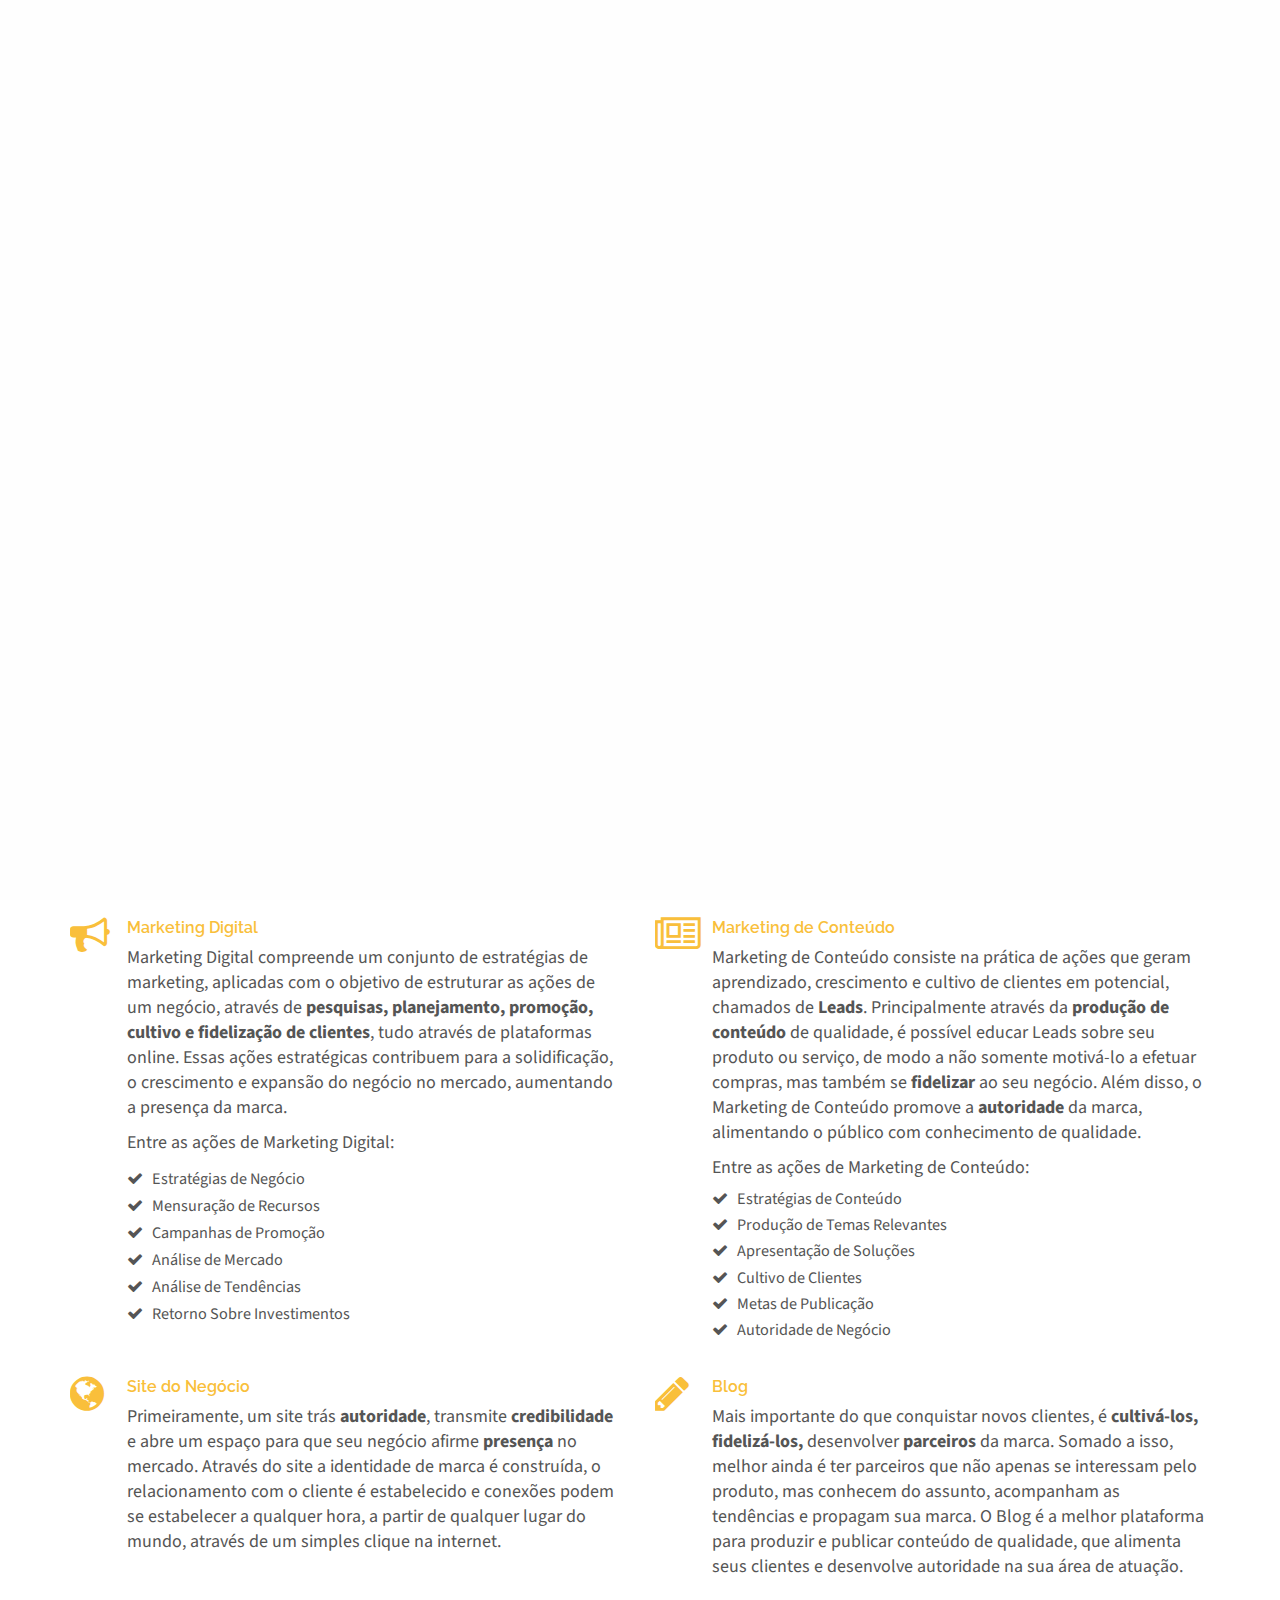
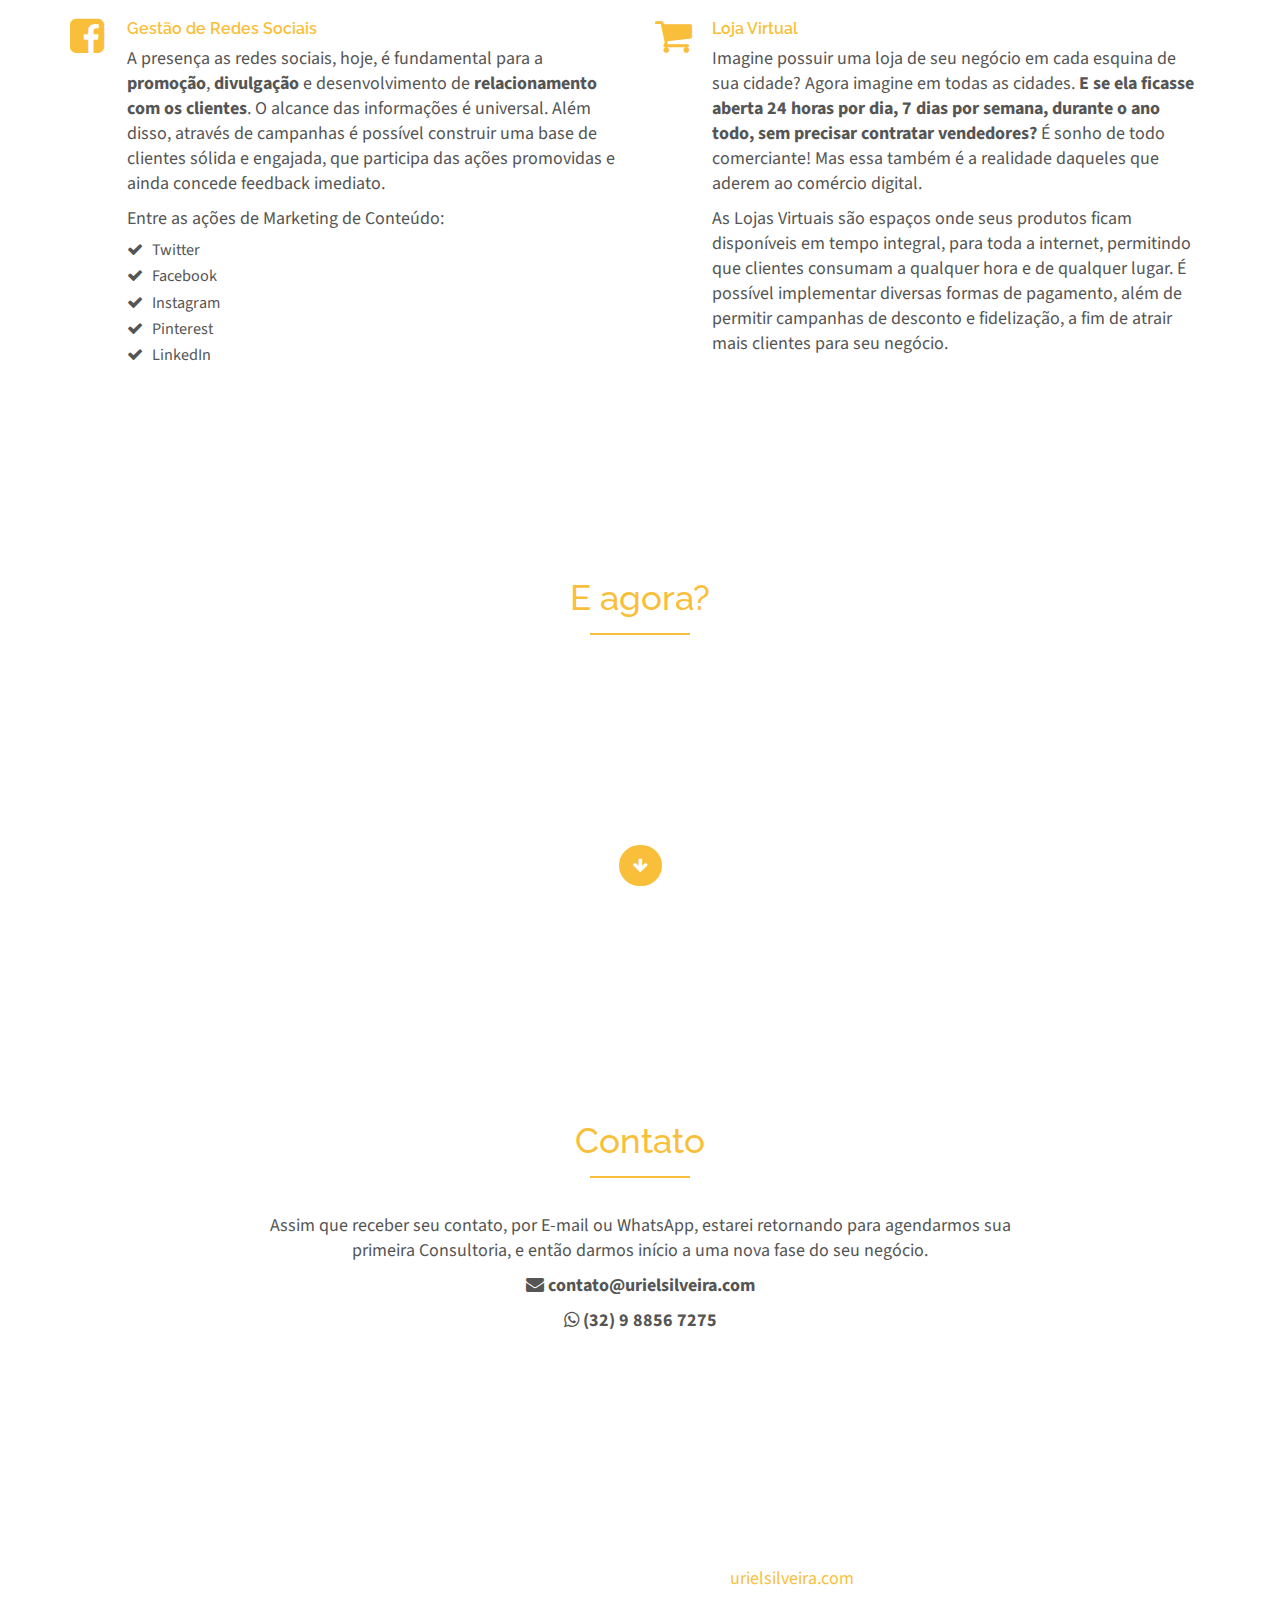
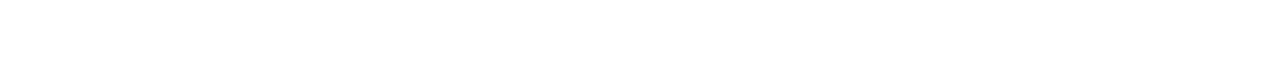
==== servicos.html @ 95b2afa6 "[html, css, img] Atualiza cores dos planos, imagens, icones, textos de todas as sessoes, cria pagina" ====
<!doctype html>
<html lang="pt-BR">

<head>
    <meta charset="UTF-8">
    <meta name="description" content="Consultoria Web - Uriel Silveira">
    <meta name="keywords" content="Consultoria, Web Desgin, Identidade Digital, One Page, Bootstrap, Website, Business, Resume, Portfolio, Template">
    <meta name="viewport" content="width=device-width, initial-scale=1, maximum-scale=1">

    <!-- ===== Site Title===== -->
    <title>Uriel Silveira - Consultoria de Marketing - Serviços</title>

    <!-- ===== Google Fonts ===== -->

    <link rel="stylesheet" href="http://fonts.googleapis.com/css?family=Source+Sans+Pro:400,700,400italic|Raleway:500,600,700">

    <!-- ===== Favicon Icon ===== -->
    <link rel="icon" href="images/favicon.ico">

    <!-- ===== Bootstrap ===== -->
    <link rel="stylesheet" href="css/bootstrap.min.css">

    <!-- ===== Font Icons ===== -->
    <link rel="stylesheet" href="assets/font-awesome/css/font-awesome.min.css">

    <!-- ===== Corousel and Lightbox ===== -->
    <link rel="stylesheet" href="css/owl.theme.css">
    <link rel="stylesheet" href="css/owl.carousel.css">
    <link rel="stylesheet" href="css/nivo-lightbox.css">
    <link rel="stylesheet" href="css/themes/default/default.css">

    <!-- ===== Colors ===== -->
    <link rel="stylesheet" href="css/colors/color.css">


    <!-- ===== Preloader ===== -->
    <link rel="stylesheet" href="css/preloader.css">

    <!-- ===== style.css ===== -->
    <link rel="stylesheet" href="css/style.css">

    <!-- ===== Responsive CSS ===== -->
    <link rel="stylesheet" href="css/responsive.css">

    <!--[===== if lt IE 9]>
			<script src="js/html5shiv.js"></script>
			<script src="js/respond.min.js"></script>
<![endif]===== -->

</head>

<body>
    <!-- ===== preloader ===== -->
    <div class="preloaders">
        <div class="preloaders-gif">&nbsp;</div>
    </div>


    <!-- ===== Header ===== -->
    <header id="home">

        <!-- ===== Over color Image ===== -->
        <div class="background-overlay">

            <div class="container-header">

                <!-- ===== Sticky Navigation ===== -->
                <div class="navbar navbar-inverse bs-docs-nav navbar-fixed-top sticky-navigation bgc-two">

                    <div class="container">
                        <div class="navbar-header">

                            <!-- ===== Logo on Sticky Navigation Bar ===== -->
                            <button type="button" class="navbar-toggle" data-toggle="collapse" data-target="#onepage-navigation">
                  <span class="sr-only">Toggle navigation</span>
                  <span class="icon-bar"></span>
                  <span class="icon-bar"></span>
                  <span class="icon-bar"></span>
                  </button>
                            <a class="navbar-brand" href="#">Uriel Silveira</a>

                        </div>

                        <!-- ===== Navigation Menu ===== -->
                        <div class="navbar-collapse collapse" id="onepage-navigation">
                            <ul class="nav navbar-nav navbar-right main-navigation">
                                <li><a href="#home">Home</a></li>
                                <li><a href="#section-about">Serviços</a></li>
                                <li><a href="#section-testimonial">E agora?</a></li>
                                <li><a href="#section-contact">Contato</a></li>
                                <li><a href="index.html">Voltar</a></li>
                            </ul>
                        </div>
                    </div>

                </div>

                <!-- ===== End Sticky Navigation ===== -->

            </div>

            <!-- ===== Welcome ===== -->
            <div class="container">

                <div class="row">

                    <div class="col-md-10 col-md-offset-1 distance-header">

                        <h1><strong>URIEL SILVEIRA</strong> </h1>
                        <div class="underline"></div>
                        <h1>Consultoria em Marketing Digital</h1>
                        <br>
                        <h2>Serviços</h2>



                        <!-- ===== Call To Action Button ===== -->
                        <div id="call_to_action-5" class="distance-button">

                            <a href="#section-about" class="btn standard-button"><i class="fa fa-arrow-down" aria-hidden="true"></i></a>

                        </div>

                    </div>

                </div>

            </div>
            <!-- ===== End Welcome ===== -->

        </div>

    </header>


    <!-- ===== Section Identidade Digital ===== -->
    <section class="section-about bgc-one" id="section-about">
        <div class="container">

            <h2>Serviços</h2>
            <div class="underline">
            </div>

            <p>
                Abaixo estão descritos os principais serviços prestados, que estão disponibilizados através de pacotes e planos combinados para seu negócio!
            </p>


            <div class="row">

                <div class="about text-left">

                    <!-- ===== Features List ===== -->
                    <ul class="feature-list">

                        <div class="col-md-6">
                            <li>
                                <!-- ===== Icons ===== -->
                                <div class="icon-custom pull-left">
                                    <i class="fa fa-bullhorn"></i>
                                </div>
                                <!-- ===== Detailt Post===== -->
                                <div class="details pull-left">
                                    <h6>Marketing Digital</h6>
                                    <p>
                                        Marketing Digital compreende um conjunto de estratégias de marketing, aplicadas com o objetivo de estruturar as ações de um negócio, através de <b>pesquisas, planejamento, promoção, cultivo e fidelização de clientes</b>,
                                        tudo através de plataformas online. Essas ações estratégicas contribuem para a solidificação, o crescimento e expansão do negócio no mercado, aumentando a presença da marca.
                                    </p>
                                    <p>Entre as ações de Marketing Digital:</p>
                                    <ul class="list-item">

                                        <li><i class="fa fa-check"></i> &nbsp Estratégias de Negócio</li>
                                        <li><i class="fa fa-check"></i> &nbsp Mensuração de Recursos</li>
                                        <li><i class="fa fa-check"></i> &nbsp Campanhas de Promoção</li>
                                        <li><i class="fa fa-check"></i> &nbsp Análise de Mercado</li>
                                        <li><i class="fa fa-check"></i> &nbsp Análise de Tendências</li>
                                        <li><i class="fa fa-check"></i> &nbsp Retorno Sobre Investimentos</li>
                                    </ul>
                                </div>
                            </li>
                        </div>
                        <div class="col-md-6">

                            <li>
                                <!-- ===== Icons ===== -->
                                <div class="icon-custom pull-left">
                                    <i class="fa fa-newspaper-o"></i>
                                </div>
                                <!-- ===== Detailt Post===== -->
                                <div class="details pull-left">
                                    <h6>Marketing de Conteúdo</h6>
                                    <p>
                                        Marketing de Conteúdo consiste na prática de ações que geram aprendizado, crescimento e cultivo de clientes em potencial, chamados de <b>Leads</b>. Principalmente através da <b>produção de conteúdo</b> de qualidade,
                                        é possível educar Leads sobre seu produto ou serviço, de modo a não somente motivá-lo a efetuar compras, mas também se <b>fidelizar</b> ao seu negócio. Além disso, o Marketing de Conteúdo promove a <b>autoridade</b>                                        da marca, alimentando o público com conhecimento de qualidade.
                                    </p>
                                    <p>Entre as ações de Marketing de Conteúdo:</p>
                                    <div class="list-item">

                                        <p><i class="fa fa-check"></i> &nbsp Estratégias de Conteúdo</p>
                                        <p><i class="fa fa-check"></i> &nbsp Produção de Temas Relevantes</p>
                                        <p><i class="fa fa-check"></i> &nbsp Apresentação de Soluções</p>
                                        <p><i class="fa fa-check"></i> &nbsp Cultivo de Clientes</p>
                                        <p><i class="fa fa-check"></i> &nbsp Metas de Publicação</p>
                                        <p><i class="fa fa-check"></i> &nbsp Autoridade de Negócio</p>
                                    </div>
                                </div>
                            </li>

                        </div>
                    </ul>
                </div>
            </div>

            <div class="row">
                <div class="about text-left">

                    <!-- ===== Features List ===== -->
                    <ul class="feature-list">

                        <div class="col-md-6">
                            <li>
                                <!-- ===== Icons ===== -->
                                <div class="icon-custom pull-left">
                                    <i class="fa fa-globe"></i>
                                </div>
                                <!-- ===== Details Post ===== -->
                                <div class="details pull-left">
                                    <h6>Site do Negócio</h6>
                                    <p>
                                        Primeiramente, um site trás <b>autoridade</b>, transmite <b>credibilidade</b> e abre um espaço para que seu negócio afirme <b>presença</b> no mercado. Através do site a identidade de marca é construída, o relacionamento
                                        com o cliente é estabelecido e conexões podem se estabelecer a qualquer hora, a partir de qualquer lugar do mundo, através de um simples clique na internet.
                                    </p>
                                </div>
                            </li>
                        </div>
                        <div class="col-md-6">
                            <li>
                                <!-- ===== Icons ===== -->
                                <div class="icon-custom pull-left">
                                    <i class="fa fa-pencil"></i>
                                </div>
                                <!-- ===== Details Post ===== -->
                                <div class="details pull-left">
                                    <h6>Blog</h6>
                                    <p>
                                        Mais importante do que conquistar novos clientes, é <b>cultivá-los, fidelizá-los,</b> desenvolver <b>parceiros</b> da marca. Somado a isso, melhor ainda é ter parceiros que não apenas se interessam pelo produto,
                                        mas conhecem do assunto, acompanham as tendências e propagam sua marca. O Blog é a melhor plataforma para produzir e publicar conteúdo de qualidade, que alimenta seus clientes e desenvolve autoridade na sua área
                                        de atuação.
                                    </p>
                                </div>
                            </li>
                        </div>

                    </ul>
                </div>
            </div>




            <div class="row">
                <div class="about text-left">

                    <!-- ===== Features List ===== -->
                    <ul class="feature-list">


                        <div class="col-md-6">
                            <li>
                                <!-- ===== Icons ===== -->
                                <div class="icon-custom pull-left">
                                    <i class="fa fa-facebook-square"></i>
                                </div>
                                <!-- ===== Detail Post ===== -->
                                <div class="details pull-left">
                                    <h6>Gestão de Redes Sociais</h6>
                                    <p>
                                        A presença as redes sociais, hoje, é fundamental para a <b>promoção</b>, <b>divulgação</b> e desenvolvimento de <b>relacionamento com os clientes</b>. O alcance das informações é universal. Além disso, através de
                                        campanhas é possível construir uma base de clientes sólida e engajada, que participa das ações promovidas e ainda concede feedback imediato.

                                    </p>
                                    <p>Entre as ações de Marketing de Conteúdo:</p>
                                    <div class="list-item">

                                        <p><i class="fa fa-check"></i> &nbsp Twitter</p>
                                        <p><i class="fa fa-check"></i> &nbsp Facebook</p>
                                        <p><i class="fa fa-check"></i> &nbsp Instagram</p>
                                        <p><i class="fa fa-check"></i> &nbsp Pinterest</p>
                                        <p><i class="fa fa-check"></i> &nbsp LinkedIn</p>
                                    </div>
                                </div>
                            </li>
                        </div>

                        <div class="col-md-6">
                            <li>
                                <!-- ===== Icons ===== -->
                                <div class="icon-custom pull-left">
                                    <i class="fa fa-shopping-cart"></i>
                                </div>
                                <!-- ===== Detail Post ===== -->
                                <div class="details pull-left">
                                    <h6>Loja Virtual</h6>
                                    <p>
                                        Imagine possuir uma loja de seu negócio em cada esquina de sua cidade? Agora imagine em todas as cidades. <b>E se ela ficasse aberta 24 horas por dia, 7 dias por semana, durante o ano todo, sem precisar contratar vendedores?</b>                                        É sonho de todo comerciante! Mas essa também é a realidade daqueles que aderem ao comércio digital.
                                    </p>
                                    <p>
                                        As Lojas Virtuais são espaços onde seus produtos ficam disponíveis em tempo integral, para toda a internet, permitindo que clientes consumam a qualquer hora e de qualquer lugar. É possível implementar diversas formas de pagamento, além de permitir campanhas
                                        de desconto e fidelização, a fim de atrair mais clientes para seu negócio.
                                    </p>
                                </div>
                            </li>
                        </div>
                    </ul>
                </div>
            </div>

        </div>



    </section>




    <!-- ===== Blog Section ===== -->
    <section id="section-testimonial" class="section-video bgc-two">


        <div class="container">

            <h2>E agora?</h2>
            <div class="underline">
            </div>
            <br>
            <div class="row">
                <div class="col-md-8 col-md-offset-2">

                    <p>Ficou interessado nos benefícios da Consultoria e deseja tirar dúvidas?</p>
                    <p>Deseja conversar sobre como esse serviço irá transformar seu negócio?</p>
                    <p>Entre em contato agora mesmo e agende sua primeira Consultoria <b>gratuitamente!</b></p>

                    <div id="call_to_action-5" class="distance-button">
                        <a href="#section-contact" class="btn standard-button"><i class="fa fa-arrow-down" aria-hidden="true"></i></a>
                    </div>
                </div>

            </div>

        </div>


    </section>
    <!-- ===== End Testimonial Section ===== -->

    <!-- ===== Contact Us ===== -->
    <section id="section-contact" class="section-contact bgc-one">
        <div class="container">

            <div class="row">
                <div class="col-md-8 col-md-offset-2">

                    <h2>Contato</h2>
                    <div class="underline"></div>
                    <div class="sub-sub">
                        <br>

                        <p>Assim que receber seu contato, por E-mail ou WhatsApp, estarei retornando para agendarmos sua primeira Consultoria, e então darmos início a uma nova fase do seu negócio.</p>

                        <p><span><i class="fa fa-envelope contact-icon"></i></span> <b>contato@urielsilveira.com</b></p>

                        <p><span><i class="fa fa-whatsapp contact-icon"></i></span> <b>(32) 9 8856 7275</b></p>
                    </div>

                </div>
            </div>

        </div>

    </section>


    <!-- ===== Footer ===== -->
    <footer class="bgc-two">
        <div class="container">



            <ul class="social-icons">
                <li><a href="#"><i class="fa fa-facebook"></i></a></li>
                <li><a href="https://twitter.com/uriel_silveira"><i class="fa fa-twitter"></i></a></li>
                <li><a href="https://plus.google.com/+UrielSilveira_Contato"><i class="fa fa-google"></i></a></li>
            </ul>

            <div class="copyright">
                2017 - Todos os Direitos Reservados &copy - <a href="http://urielsilveira.com">urielsilveira.com</a>
            </div>
        </div>
    </footer>


    <!-- ===== Script Javascript ===== -->
    <script src="js/jquery.min.js"></script>
    <script src="js/preloader.js"></script>
    <script src="js/bootstrap.min.js"></script>
    <script src="js/retina.js"></script>
    <script src="js/SmoothScroll.js"></script>
    <script src="js/jquery.scrollTo.min.js"></script>
    <script src="js/jquery.localScroll.min.js"></script>
    <script src="js/owl.carousel.min.js"></script>
    <script src="js/nivo-lightbox.min.js"></script>
    <script src="js/simple-expand.min.js"></script>
    <script src="js/jquery.nav.js"></script>
    <script src="js/jquery.fitvids.js"></script>
    <script src="js/jquery.ajaxchimp.min.js"></script>
    <script src="js/custom.js"></script>
    <!-- isotope -->
    <script src="js/isotope.pkgd.min.js"></script>
    <!-- assets -->
    <script src="js/isotope.js" charset="utf-8"></script>
</body>

</html>
---- css/themes/default/default.css ----
/*
 * Nivo Lightbox Default Theme v1.0
 * http://dev7studios.com/nivo-lightbox
 *
 * Copyright 2013, Dev7studios
 * Free to use and abuse under the MIT license.
 * http://www.opensource.org/licenses/mit-license.php
 */
 
.nivo-lightbox-theme-default.nivo-lightbox-overlay { 
	background: #666;
	background: rgba(0,0,0,0.6); 
}
.nivo-lightbox-theme-default .nivo-lightbox-content.nivo-lightbox-loading { background: url(loading.gif) no-repeat 50% 50%; }

.nivo-lightbox-theme-default .nivo-lightbox-nav {
	top: 10%;
	width: 8%;
	height: 80%;
	text-indent: -9999px;
	background-repeat: no-repeat;
	background-position: 50% 50%;
	opacity: 0.5;
}
.nivo-lightbox-theme-default .nivo-lightbox-nav:hover { 
	opacity: 1; 
	background-color: rgba(0,0,0,0.5);
}
.nivo-lightbox-theme-default .nivo-lightbox-prev { 
	background-image: url(prev.png); 
	border-radius: 0 3px 3px 0;
}
.nivo-lightbox-theme-default .nivo-lightbox-next { 
	background-image: url(next.png); 
	border-radius: 3px 0 0 3px;
}

.nivo-lightbox-theme-default .nivo-lightbox-close {
	display: block;
	background: url(close.png) no-repeat 5px 5px;
	width: 16px;
	height: 16px;
	text-indent: -9999px;
	padding: 5px;
	opacity: 0.5;
}
.nivo-lightbox-theme-default .nivo-lightbox-close:hover { opacity: 1; }

.nivo-lightbox-theme-default .nivo-lightbox-title-wrap { bottom: -7%; }
.nivo-lightbox-theme-default .nivo-lightbox-title {
	font: 14px/20px 'Helvetica Neue', Helvetica, Arial, sans-serif;
	font-style: normal;
	font-weight: normal;
	background: #000;
	color: #fff;
	padding: 7px 15px;
	border-radius: 30px;
}

.nivo-lightbox-theme-default .nivo-lightbox-image img {
	background: #fff;
	-webkit-box-shadow: 0px 1px 1px rgba(0,0,0,0.4);
	   -moz-box-shadow: 0px 1px 1px rgba(0,0,0,0.4);
	        box-shadow: 0px 1px 1px rgba(0,0,0,0.4);
}
.nivo-lightbox-theme-default .nivo-lightbox-ajax,
.nivo-lightbox-theme-default .nivo-lightbox-inline {
	background: #fff;
	padding: 40px;
	-webkit-box-shadow: 0px 1px 1px rgba(0,0,0,0.4);
	   -moz-box-shadow: 0px 1px 1px rgba(0,0,0,0.4);
	        box-shadow: 0px 1px 1px rgba(0,0,0,0.4);
}

@media (-webkit-min-device-pixel-ratio: 1.3),
       (-o-min-device-pixel-ratio: 2.6/2),
       (min--moz-device-pixel-ratio: 1.3),
       (min-device-pixel-ratio: 1.3),
       (min-resolution: 1.3dppx) {

	.nivo-lightbox-theme-default .nivo-lightbox-content.nivo-lightbox-loading { 
		background-image: url(loading@2x.gif); 
		background-size: 32px 32px;
	}
	.nivo-lightbox-theme-default .nivo-lightbox-prev { 
		background-image: url(prev@2x.png); 
		background-size: 48px 48px;
	}
	.nivo-lightbox-theme-default .nivo-lightbox-next { 
		background-image: url(next@2x.png); 
		background-size: 48px 48px;
	}
	.nivo-lightbox-theme-default .nivo-lightbox-close { 
		background-image: url(close@2x.png); 
		background-size: 16px 16px;
	}
	
}
---- css/colors/color.css ----
/* --------------------------------------



Color Code : #F9BF3B

----------------------------------------- */
.strong {
  color: #F9BF3B;
}
strong {
  color: #F9BF3B;
}
.underline {
  background: #F9BF3B; }

.colo#F9BF3B-text {
  color: #F9BF3B !important; }

.color-background {
  background: #F9BF3B; }

a {
  color: #F9BF3B; }

.navbar-toggle {
  border: none !important;
  background-color: #F9BF3B !important; }

.navbar-toggle:hover {
  background-color: #F9BF3B !important; }

.non-sticky .navbar-nav > li > a:hover {
  color: #F9BF3B; }

.standard-button {
  border: 2px solid #F9BF3B !important;
  background-color: #F9BF3B;
}

.standard-button:hover {
  background:#F9BF3B;
  color: #323232;
}
h2, h6 {
  color: #F9BF3B !important;
}
.package .psu {
  background-color: #FFC000;
}
.package-center .pem {
  background-color: #FF8D00;
}
.package-center .pwb {
  background-color: #FF3908;
}
.package-features .bottom-row .standard-button {
  background-color: #F9BF3B;
}
.package-features .bottom-row .standard-button:hover {
  background-color: #fff;
    border-color: #F9BF3B !important;
}
.package-features .bottom-row .secondary-button {
  margin: 0;
  padding: 5px 15px;
  vertical-align: middle;
    background-color: #F9BF3B;
    border: 1px solid transparent;
}
.package-features .bottom-row .secondary-button:hover {
    background-color: #fff;
    border-color: #F9BF3B;
}
.secondary-button:hover {
   }

.sticky-navigation .main-navigation .current a {
  color: #F9BF3B !important;
  border-color: transparent; !important; }

.sticky-navigation .navbar-nav > li > a:hover {
  color: #F9BF3B;
  border-color: transparent; }

.feature-list li .icon-custom {
   }

.feature .icon {
  color: #F9BF3B; }
.feature .icon i:hover{
	border: 2px solid #F9BF3B;
}
.input-box:active,
.textarea-box:active,
.input-box:focus,
.textarea-box:focus {
  border: 10px solid #F9BF3B !important; }

.portfolio .owl-theme .owl-controls .owl-page span {
  background: #F9BF3B; }

.social-icons li a:hover {
  background: #F9BF3B; }

/*# sourceMappingURL=alizarin.css.map */
---- css/preloader.css ----
/*---------------------------------------
   preloaders             
-----------------------------------------*/
.preloaders {
	background-color: #fefefe;
    position: fixed;
	z-index: 99999;
	height: 100%;
	width: 100%;
	overflow: hidden !important;
    top: 0;
	left: 0;
	right: 0;
	bottom: 0;
}

.preloaders-gif {
	width: 40px;
	height: 40px;
	position: absolute;
	left: 50%;
	top: 50%;
	background-image: url(../images/preloader.gif);
	background-repeat: no-repeat;
	background-position: center;
	-webkit-background-size: cover;
	background-size: cover;
	margin: -20px 0 0 -20px;
}
---- css/style.css ----
/*---------------------------------------
   reset, html, and body style
-----------------------------------------*/

*,
*:before,
*:after {
	-webkit-box-sizing: border-box;
	-moz-box-sizing: border-box;
	box-sizing: border-box;
}
html {
	font-size: 100%;
}

body {
	background: #ffffff;
	font-family: 'Source Sans Pro', sans-serif;
	font-size: 18px;
	color: #555;
	line-height: 25px;
	text-align: center;
	overflow-x: hidden !important;
	margin: auto !important;
}
.bgc-one {
	background-color: #ffffff;
}
.bgc-two {
	background-color: #f3f3f3;
	background: url('../images/bg2.jpg');
	color: #ffffff !important;
	background-size: cover;
	background-attachment: fixed;
}


/*---------------------------------------
   Anchor Link and Bold Text
-----------------------------------------*/
a {
	text-decoration: none;
	-webkit-transition: all ease 0.25s;
	transition: all ease 0.25s;
}

a:hover {
	text-decoration: underline;
}

a:focus {
	outline: inherit;
	color: inherit;
}

strong {
	font-weight: 700;
}

.strong {
	font-weight: 800;
}


/*---------------------------------------
   Viewport
-----------------------------------------*/
@-webkit-viewport {
	width: device-width;
}

@-moz-viewport {
	width: device-width;
}

@-ms-viewport {
	width: device-width;
}

@-o-viewport {
	width: device-width;
}

@viewport {
	width: device-width;
}

ul,
ol {
	padding-left: 0 !important;
}

li {
	list-style: none;
}

/*---------------------------------------
    Background color, Distance, and Line
-----------------------------------------*/

.dark-background {
	background: #323232;
	color: #ffffff;
}

.color-background {
	color: #ffffff;
}

.color-background-second {
	background: #323232;
}

.background-color-white {
	background: #323232;
}

.underline {
	height: 2px;
	width: 100px;
	margin: auto;
	margin-top: 10px;
	margin-bottom: 10px;
}
.distance{
    height: 50px;
}


/*---------------------------------------
   Typography
-----------------------------------------*/
h1{
	font-family: 'Raleway', sans-serif;
	color: #ffffff;
	margin-bottom: 0;
	margin-top: 0;
}

h2,
h3,
h4,
h5,
h6 {
	font-family: 'Raleway', sans-serif;
	color: #222;
	margin-bottom: 0;
	margin-top: 0;
}

h1 {
	font-size: 2.813rem;
	line-height: 3.75rem;
	font-weight: 500;
}

h2 {
    line-height: 3.125rem;
	font-weight: 500;
	font-size: 2.188rem;
}

h3 {
	line-height: 2.375rem;
	font-weight: 600;
    font-size: 1.5rem;
}

h4 {
	line-height: 2rem;
	font-weight: 600;
    font-size: 1.25rem;
}

h5 {
	line-height: 28px;
	font-weight: 600;
    font-size: 18px;
}

h6 {
	line-height: 25px;
	font-weight: 600;
    font-size: 16px;
}
.navbar-brand {
	font-size: 38px;
	color: #F9BF3B !important;
	font-weight: bold;
}

/*---------------------------------------
   Buttons
-----------------------------------------*/
.btn:focus,
.btn:active,
.btn,
.open .dropdown-toggle.btn {
	outline: inherit;
	border-color: inherit;
}

.standard-button {
    margin: 5px;
	font-family: 'Raleway', sans-serif;
	font-size: 16px;
	font-weight: 700;
	text-transform: uppercase;
	border: 0;
	line-height: inherit;
	-webkit-transition: all ease 0.25s;
	transition: all ease 0.25s;
    color: #ffffff;
    border-radius: 50px;
}

.secondary-button {
    padding: 10px 30px;
    margin: 5px;
	font-family: 'Raleway', sans-serif;
	font-size: 16px;
	font-weight: 700;
	text-transform: uppercase;
	border-radius: 0 !important;
	border: 0;
	border: 1px solid #727272;
	line-height: inherit;
	-webkit-transition: all ease 0.25s;
	transition: all ease 0.25s;
    color: #ffffff;
}

.standard-button:hover,
.secondary-button:hover {
    color: #323232;
}
.secondary-button:hover {
    color: #323232;
    background: #ffffff;
}
.bg-testimonial p {
	border: 1px solid #F9BF3B;
	border-radius: 10px;
}
/*---------------------------------------
   All Section
-----------------------------------------*/
.section-about,
.section-features,
.section-pricing,
.section-video,
.section-portfolio,
.section-testimonial,
.section-contact {
	padding-top: 100px;
	padding-bottom: 100px;
}

.background-overlay {
	background: rgba(0, 0, 0, 0.6);
}

.section-portfolio {
	text-align: left;
}


/*---------------------------------------
   Header
-----------------------------------------*/
header {
	background: url(../images/bg0.jpg) no-repeat center top fixed;
	-webkit-background-size: cover;
	background-size: cover;
}


.container-header {
	padding-top: 47px;
	padding-bottom: 30px;
}


.distance-header {
	margin-top: 100px;
	margin-bottom: 137px;
}

.distance-header .sub-sub {
    font-size: 20px;
    padding-right: 10%;
    padding-left: 10%;
    color: #ffffff;
    margin-top: 40px;
    line-height: 30px;
}

.distance-button {
    margin-top: 75px;
    margin-bottom: 25px;
}

.navbar-header img {
	max-height: 26px;
}


/*---------------------------------------
   Navigation
-----------------------------------------*/
/* Navigation Reset */
.navbar-nav > li > a:hover {
	background: inherit;
}

.non-sticky .navbar-nav.navbar-right:last-child {
	margin-right: 0;
}

.non-sticky .navbar-nav > li > a {
	font-size: 25px;
	padding: 0;
	padding-left: 5px;
	padding-top: 2px;
	color: #333;
}

/* Sticky Navigation */
.sticky-navigation {
	min-height: 75px;
	/*-webkit-backface-visibility: hidden;*/

}

.sticky-navigation .navbar-header {
	padding-top: 8px;
}

.sticky-navigation .main-navigation {
	padding-top: 13px;
}

.sticky-navigation .main-navigation .current a {
	-webkit-backface-visibility: hidden;
	outline: inherit;
	position: relative;
    border-top: 2px solid transparent;
}

.sticky-navigation .navbar-nav > li > a {
	font-family: 'Raleway', sans-serif;
	font-size: 13px;
	text-transform: uppercase;
	font-weight: 600;
	color: #eee;
    border-top: 2px solid transparent;
    margin: 2px;
}


/*---------------------------------------
   About Product
-----------------------------------------*/

.side-images {
	max-width: 532px;
}

.about h2 {
	margin-top: 0;
	margin-bottom: 10px;
}

.about p {
	margin-top: 45px;
}

/*---------------------------------------
  About Product Features
-----------------------------------------*/

.feature-list {
	margin-top: 25px;
}

.feature-list li {
	overflow: auto;
	padding-top: 1px;
	padding-bottom: 1px;
}

.feature-list li .icon-custom {
	width: 32px;
	height: 32px;
	border-radius: 3px;
	color: #F9BF3B;
	line-height: 32px;
	margin-right: 25px;
	text-align: center;
    font-size: 40px;
}

.feature-list li .details {
	width: 89%;
}

.feature-list li .details p {
	margin-top: 5px;
}


/*========================================
   Features
==========================================*/

.features {
	margin-top: 35px;

}

.feature {
	margin-top: 40px;
	margin-bottom: 35px;
}


.feature .icon {
	font-size: 50px;
	margin-bottom: 30px;
}
.feature .icon i{
	border: 2px solid transparent;
    padding: 10px;
    -webkit-transition: all ease 0.25s;
	transition: all ease 0.25s;
}
.feature h4 {
	margin-bottom: 10px;
}

.list-item{
	font-size: 0.9em;
}
.list-item p{
	margin-top: 0px;
	line-height: 0.1em;
	-webkit-margin: 0px;
}

/*----------------------------------------
   Pricing Table
------------------------------------------*/

.pricing-table {
	margin-top: 35px;
}

.package {
	overflow: auto;
	margin-top: 60px;
}
.package-center {
	overflow: auto;
	margin-top: 30px;
}

.package-center .header {
	padding-top: 30px;
	padding-bottom: 30px;
}

.package-center .header h3 {
	color: #ffffff;
}

.package .header-dark {
	padding-top: 15px;
	padding-bottom: 15px
}

.package .header-dark h3 {
	color: #ffffff;
}
.package-features {
    background-color: #fff;
    color: #323232
}
.package-features .column-button {
	width: 40%;
    margin: 0 auto;
}

.package-features ul li:nth-child(odd) {
	overflow: auto;
	padding-top: 18px;
	padding-bottom: 18px;
	padding-right: 10px;
	padding-left: 10px;
}

.package-features ul li:nth-child(even) {
	overflow: auto;
	padding-top: 18px;
	padding-bottom: 18px;
	padding-right: 10px;
	padding-left: 10px;
	padding-left: 10px;
    background-color: #fbfbfb;
}
.package-features .bottom-row {
	overflow: auto;
	padding-top: 8px;
	padding-bottom: 17px;
	padding-right: 35px;
	padding-left: 35px;
}

.package-features .bottom-row h6 {
	padding-top: 5px;
}

.package-features .bottom-row .standard-button {
	margin: 0;
	padding: 10px 20px;
	vertical-align: middle;
    border: 2px solid transparent !important;
}
.package-features .bottom-row .standard-button:hover {
	background-color: #fff;
}
.package-features .bottom-row .secondary-button {
	margin: 0;
	padding: 5px 15px;
	vertical-align: middle;
    border: 1px solid transparent;
}
.package-features .bottom-row .secondary-button:hover {
    background-color: #fff;
}


/*---------------------------------------
   Video
-----------------------------------------*/

video {
	max-width: 100%;
	height: auto;
}

iframe,
embed,
object {
	max-width: 100%;
}

.container-video {
	width: 100%;
	text-align: left;
}

.video {
	background: #ffffff !important;
}


/*----------------------------------------
   Portfolio
------------------------------------------*/

.portfolio {
	margin-top: 68px;
}

.portfolio-images {
	margin: 10px;
	border-radius: 2px;
}

.portfolio-images img {
	max-width: 100%;
	width: 100%;
}

.portfolio-images img:hover {
    cursor: zoom-in;
	cursor: -webkit-zoom-in;
    cursor: -moz-zoom-in;
	opacity: 0.8;
}

.selfie {
    width: 200px;
    height: 200px;
    border-radius: 100%;
    display: inline-block;
}

/* --------------------------------------
   8. Section Testimonial
----------------------------------------- */
.section-testimonial .carousel-indicators {
    bottom: -40px !important;
}
.section-testimonial .testimonial-slide {
	width: 70%;
	margin: auto;
	text-align: center;
	margin-bottom: 70px;
}
.section-testimonial .testimonial-slide .image {
	width: 120px;
	height: 120px;
	margin: auto;
	border: 2px solid #ccc;
	border-radius: 100%;
	overflow: hidden;
	margin-bottom: 40px;
}


/*---------------------------------------
   Contact US
-----------------------------------------*/

.contact-us {
	padding-top: 75px;
	padding-bottom: 75px;
}

.contact-us .heading {
	margin-bottom: 10px;
}

/*---------------------------------------
    Contact Form
-----------------------------------------*/
.contact-form {
	margin-top: 25px;
}

.contact-form .success,
.contact-form .error {
	display: none;
}

.contact-form .input-box,
.contact-form .textarea-box {
	margin-bottom: 15px;
	margin-top: 15px;
	outline: 0;
	border: 0;
	-webkit-box-shadow: none;
	box-shadow: none;
	border: 2px solid #aaa;
	color: #727272;
	padding-left: 12px;
	font-size: inherit;
	line-height: auto;
    border-radius: 0 !important;
    -webkit-transition: all ease 0.25s;
	transition: all ease 0.25s;
}

.contact-form .input-box {
	min-height: 50px;
}

.contact-form .textarea-box {
	min-height: 200px;
	-webkit-backface-visibility: hidden;
}

.contact-form .input-box:active,
.contact-form .textarea-box:active,
.contact-form .input-box:focus,
.contact-form .textarea-box:focus {
	color: #323232;
}

.contact-form .btn {
	margin-top: 25px;
}
.contact-form .standard-button:hover {
    background-color: #ffffff;
}

/*----------------------------------------
   Footer
------------------------------------------*/
footer {
	padding-top: 75px;
	padding-bottom: 75px;
}

.copyright {
	margin-top: 15px;
	margin-bottom: 15px;
}

.social-icons li {
	display: inline;
	margin: 2px;
}

.social-icons li a {
	font-size: 30px;
	color: #fff;
    padding: 10px 10px 7px;
}

.social-icons li a:hover {
	text-decoration: none;
}



/* ------------------- Carousel Styling ------------------- */

.carousel-inner {
  border-radius: 15px;
}

.carousel-caption {
  background-color: rgba(0,0,0,.5);
  position: absolute;
  left: 0;
  right: 0;
  bottom: 0;
  z-index: 10;
  padding: 0 0 0 25px;
  color: #fff;
  text-align: left;
}

.carousel-indicators {
  position: absolute;
  bottom: 0;
  right: 0;
  left: 0;
  width: 100%;
  z-index: 15;
  margin: 0;
  padding: 0 25px 0 0;
  text-align: right;
}

.carousel-control.left,
.carousel-control.right {
  background-image: none;
}

.clearfix {
    width: 100%;
		height: 100%;
    margin: 0;
}
---- css/responsive.css ----
/* --------------------------------------
   Responsive CSS
-----------------------------------------*/


 @media (max-width: 991px) {
     
     .pull-right, 
     .pull-left {
         float: none !important;
         margin: auto;
     }
     
     .text-left,
     .text-right {
         
         text-align: center;
     }
     
     .side-images {
         margin-bottom: 40px;
     }
     
     .feature-list {
         margin-top: 0;
     }
     
     .feature-list li .icon-container {
         float: left !important;
     }
     
     .feature-list li p {
         text-align: left !important;
     }
     
     header .vertical-registration-form {
         margin-top: 10px;
        
     }
     
     .distance-header {
         margin-bottom: 50px;
         margin-top: 0;
     }
 }
 
 
@media (min-width: 768px) and (max-width: 991px) { 
    
    html {
        font-size: 90%;
    }
    
    .sticky-navigation .navbar-header {
        width: 100%;
        position: relative;
        text-align: center;
        margin-top: 10px;
    }
    .sticky-navigation .navbar-header a {
        float: none !important;
    }
     
     .feature-list {
         float: left;
         font-size: 16px;
         line-height: 25px;
     }
     .feature-list li p {
         font-size: 16px;
         line-height: 25px;
     }
    .testimonial .testimonial-slide .content p {
		padding:0 30px;
	}
}


@media(max-width:767px) {
    
	html {
		font-size: 80%;
	}

	header,
	.section-follow-me {
		background-attachment: scroll !important;
	}

	.navigation-header {
		padding-top: 25px;
		padding-bottom: 10px;
	}

	.navbar-inverse .navbar-collapse {
		border-color: #ececec;
	}
	
	.distance-button {
	    margin-top: 10px;
	    margin-bottom: 70px;
	    padding: 10px;
	}
	
	.distance-header .sub-heading {
	    font-size: 15px;
	    line-height: 25px;
	}

	.section-about,
    .section-features,
    .section-pricing,
    .section-video,
    .section-portfolio,
    .section-testimonial,
    .section-contact {
		padding-top: 75px;
		padding-bottom: 75px;
	}

	.feature-list {
		width: 80%;
		margin: auto;
	}

	.feature-list li p {
		font-size: 16px;
		line-height: 25px;
	}

	.navbar-toggle {
		background-color: #008ed6;
	}

	.nav>li {
		display: inline-block;
	}

	.vertical-registration-form {
		max-width: 80%;
	}

	.subscription-form .input-box {
		margin: auto;
		width: 80%;
		margin-bottom: 10px;
		margin-top: 25px;
	}
    .testimonial .testimonial-slide .content p {
		padding:0 30px;
	}
}
 
 
@media(max-width:480px) {
    
	html {
		font-size: 65%;
	}

	.feature-list {
		display: none;
	}

	body {
		font-size: 13px;
		line-height: 21px;
	}
	
	.distance-button {
	    margin-bottom: 40px;
	}

	.feature-list {
		width: 80%;
	}

	.vertical-registration-form {
		max-width: 100%;
	}

	h4 {
		font-size: 18px;
		line-height: 28px;
	}

	h5 {
		font-size: 16px;
		line-height: 24px;
	}

	h6 {
		font-size: 14px;
		line-height: 22px;
	}

	.standard-button,
    .secondary-button, {
		font-size: 13px;
		min-width: 100px;
		padding: 11px 20px 11px 20px;
	}
    .testimonial .testimonial-slide .content p {
		padding:0 10px;
	}
}
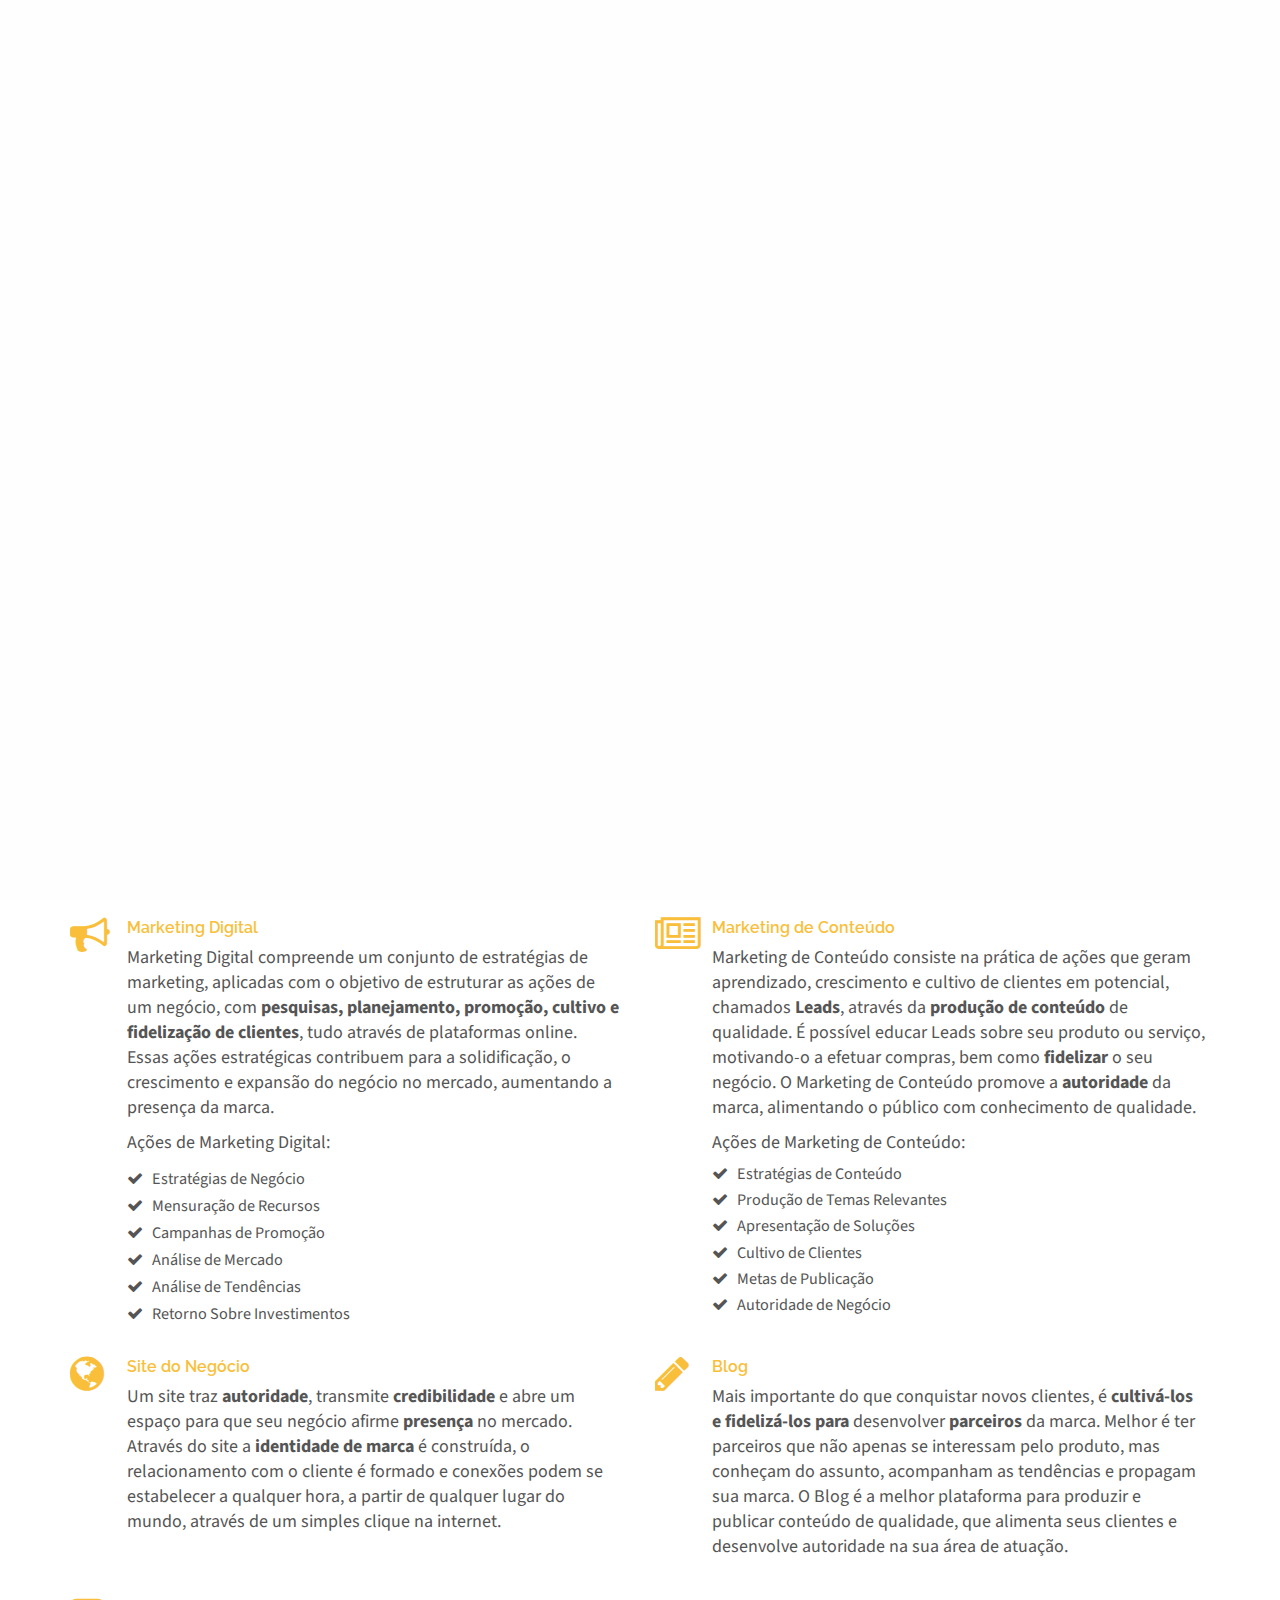
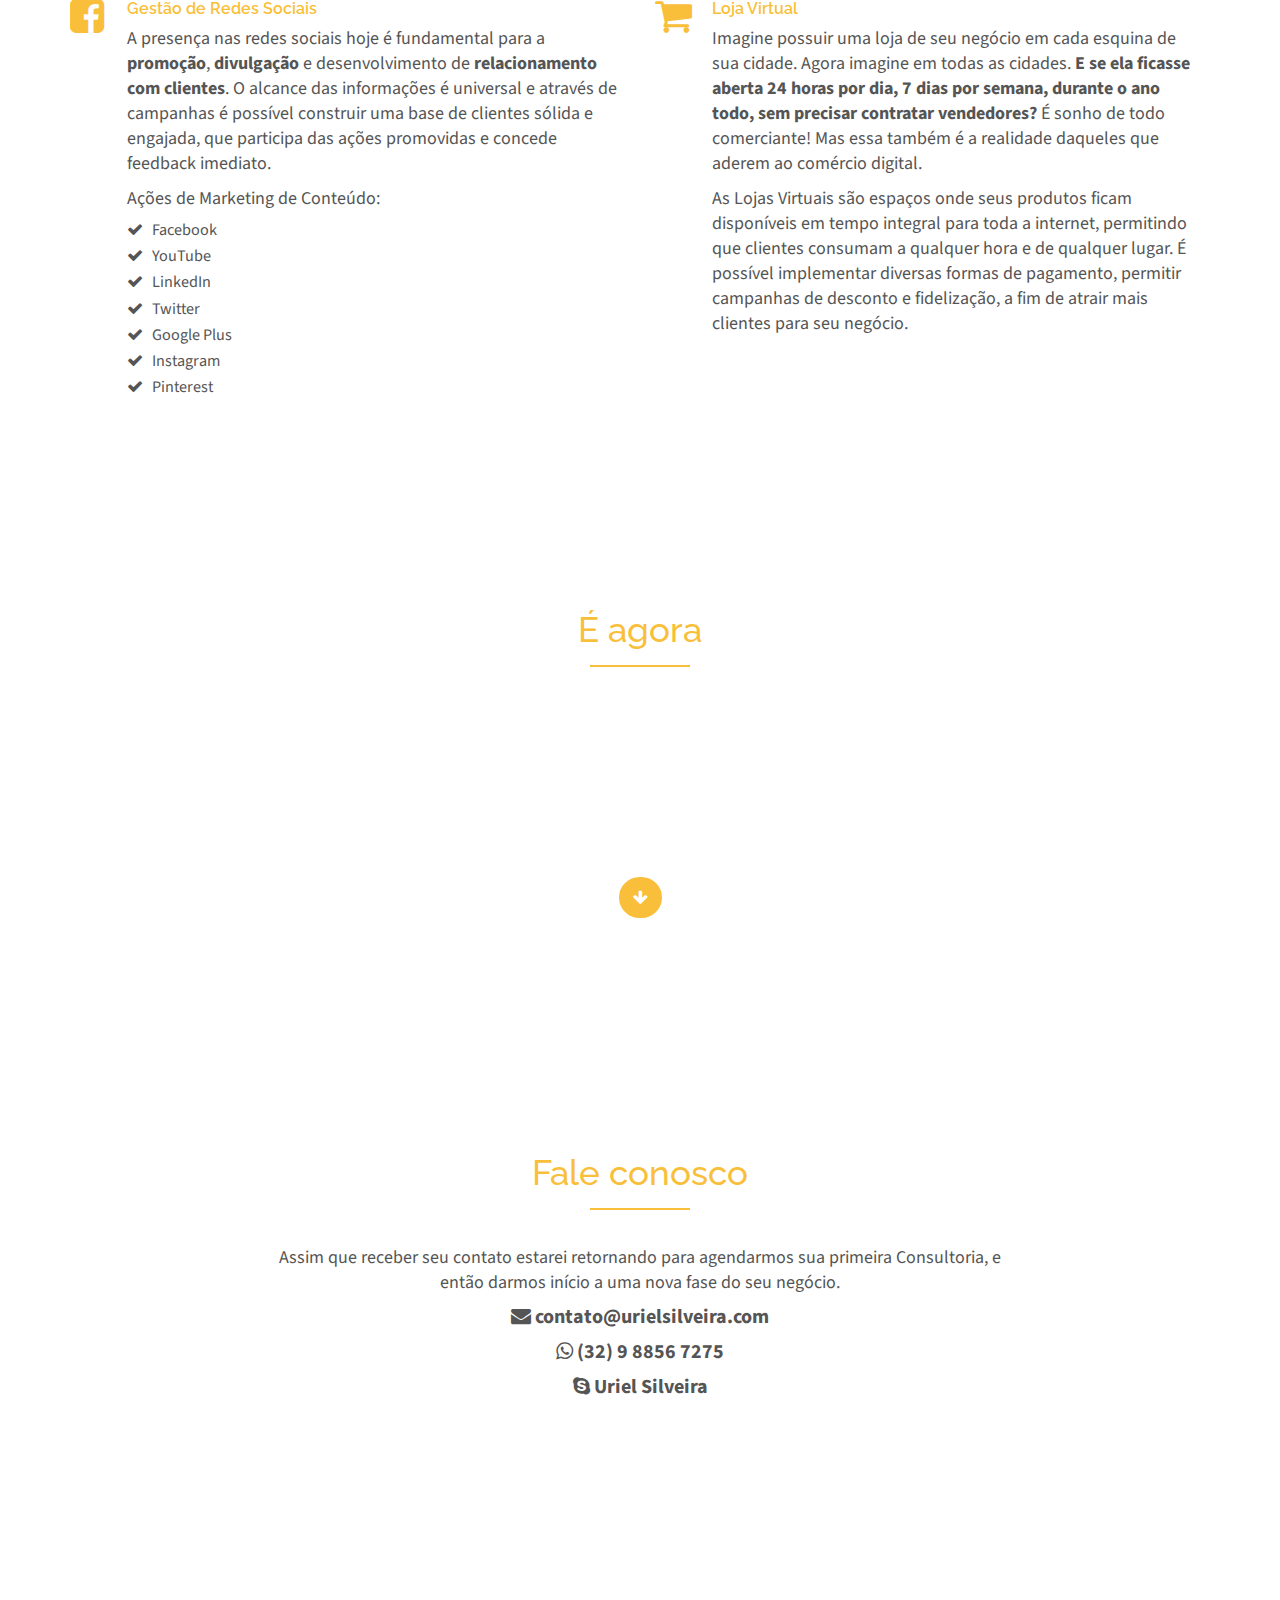
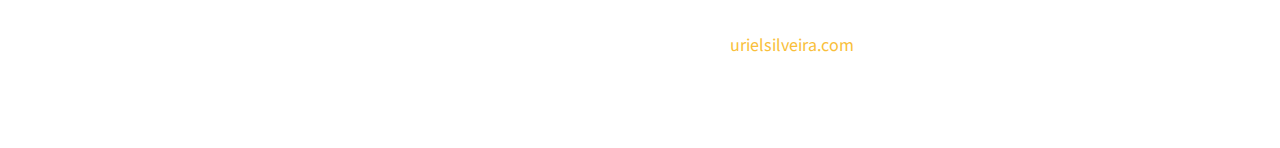
==== commit 331f020e: "[html, servicos, color, style] Revisao completa de todos os textos, de todas as sessoes, em todas as" ====
--- a/servicos.html
+++ b/servicos.html
@@ -86,7 +86,7 @@
                             <ul class="nav navbar-nav navbar-right main-navigation">
                                 <li><a href="#home">Home</a></li>
                                 <li><a href="#section-about">Serviços</a></li>
-                                <li><a href="#section-testimonial">E agora?</a></li>
+                                <li><a href="#section-testimonial">É agora</a></li>
                                 <li><a href="#section-contact">Contato</a></li>
                                 <li><a href="index.html">Voltar</a></li>
                             </ul>
@@ -142,7 +142,7 @@
             </div>
 
             <p>
-                Abaixo estão descritos os principais serviços prestados, que estão disponibilizados através de pacotes e planos combinados para seu negócio!
+                Descrição dos principais serviços que estão disponibilizados através de pacotes e planos combinados para seu negócio.
             </p>
 
 
@@ -153,7 +153,7 @@
                     <!-- ===== Features List ===== -->
                     <ul class="feature-list">
 
-                        <div class="col-md-6">
+                        <div class="col-xs-12 col-sm-6 col-md-6">
                             <li>
                                 <!-- ===== Icons ===== -->
                                 <div class="icon-custom pull-left">
@@ -163,10 +163,10 @@
                                 <div class="details pull-left">
                                     <h6>Marketing Digital</h6>
                                     <p>
-                                        Marketing Digital compreende um conjunto de estratégias de marketing, aplicadas com o objetivo de estruturar as ações de um negócio, através de <b>pesquisas, planejamento, promoção, cultivo e fidelização de clientes</b>,
+                                        Marketing Digital compreende um conjunto de estratégias de marketing, aplicadas com o objetivo de estruturar as ações de um negócio, com <b>pesquisas, planejamento, promoção, cultivo e fidelização de clientes</b>,
                                         tudo através de plataformas online. Essas ações estratégicas contribuem para a solidificação, o crescimento e expansão do negócio no mercado, aumentando a presença da marca.
                                     </p>
-                                    <p>Entre as ações de Marketing Digital:</p>
+                                    <p>Ações de Marketing Digital:</p>
                                     <ul class="list-item">
 
                                         <li><i class="fa fa-check"></i> &nbsp Estratégias de Negócio</li>
@@ -179,7 +179,7 @@
                                 </div>
                             </li>
                         </div>
-                        <div class="col-md-6">
+                        <div class="col-xs-12 col-sm-6 col-md-6">
 
                             <li>
                                 <!-- ===== Icons ===== -->
@@ -190,10 +190,9 @@
                                 <div class="details pull-left">
                                     <h6>Marketing de Conteúdo</h6>
                                     <p>
-                                        Marketing de Conteúdo consiste na prática de ações que geram aprendizado, crescimento e cultivo de clientes em potencial, chamados de <b>Leads</b>. Principalmente através da <b>produção de conteúdo</b> de qualidade,
-                                        é possível educar Leads sobre seu produto ou serviço, de modo a não somente motivá-lo a efetuar compras, mas também se <b>fidelizar</b> ao seu negócio. Além disso, o Marketing de Conteúdo promove a <b>autoridade</b>                                        da marca, alimentando o público com conhecimento de qualidade.
-                                    </p>
-                                    <p>Entre as ações de Marketing de Conteúdo:</p>
+                                        Marketing de Conteúdo consiste na prática de ações que geram aprendizado, crescimento e cultivo de clientes em potencial, chamados <b>Leads</b>, através da <b>produção de conteúdo</b> de qualidade. É possível educar Leads sobre seu produto ou serviço, motivando-o a efetuar compras, bem como <b>fidelizar</b> o seu negócio. O Marketing de Conteúdo promove a <b>autoridade</b>                                        da marca, alimentando o público com conhecimento de qualidade.
+                                    </p>
+                                    <p>Ações de Marketing de Conteúdo:</p>
                                     <div class="list-item">
 
                                         <p><i class="fa fa-check"></i> &nbsp Estratégias de Conteúdo</p>
@@ -217,7 +216,7 @@
                     <!-- ===== Features List ===== -->
                     <ul class="feature-list">
 
-                        <div class="col-md-6">
+                        <div class="col-xs-12 col-sm-6 col-md-6">
                             <li>
                                 <!-- ===== Icons ===== -->
                                 <div class="icon-custom pull-left">
@@ -227,13 +226,13 @@
                                 <div class="details pull-left">
                                     <h6>Site do Negócio</h6>
                                     <p>
-                                        Primeiramente, um site trás <b>autoridade</b>, transmite <b>credibilidade</b> e abre um espaço para que seu negócio afirme <b>presença</b> no mercado. Através do site a identidade de marca é construída, o relacionamento
-                                        com o cliente é estabelecido e conexões podem se estabelecer a qualquer hora, a partir de qualquer lugar do mundo, através de um simples clique na internet.
-                                    </p>
-                                </div>
-                            </li>
-                        </div>
-                        <div class="col-md-6">
+                                        Um site traz <b>autoridade</b>, transmite <b>credibilidade</b> e abre um espaço para que seu negócio afirme <b>presença</b> no mercado. Através do site a <b>identidade de marca</b> é construída, o relacionamento
+                                        com o cliente é formado e conexões podem se estabelecer a qualquer hora, a partir de qualquer lugar do mundo, através de um simples clique na internet.
+                                    </p>
+                                </div>
+                            </li>
+                        </div>
+                        <div class="col-xs-12 col-sm-6 col-md-6">
                             <li>
                                 <!-- ===== Icons ===== -->
                                 <div class="icon-custom pull-left">
@@ -243,8 +242,7 @@
                                 <div class="details pull-left">
                                     <h6>Blog</h6>
                                     <p>
-                                        Mais importante do que conquistar novos clientes, é <b>cultivá-los, fidelizá-los,</b> desenvolver <b>parceiros</b> da marca. Somado a isso, melhor ainda é ter parceiros que não apenas se interessam pelo produto,
-                                        mas conhecem do assunto, acompanham as tendências e propagam sua marca. O Blog é a melhor plataforma para produzir e publicar conteúdo de qualidade, que alimenta seus clientes e desenvolve autoridade na sua área
+                                        Mais importante do que conquistar novos clientes, é <b>cultivá-los e fidelizá-los para </b> desenvolver <b>parceiros</b> da marca. Melhor é ter parceiros que não apenas se interessam pelo produto, mas conheçam do assunto, acompanham as tendências e propagam sua marca. O Blog é a melhor plataforma para produzir e publicar conteúdo de qualidade, que alimenta seus clientes e desenvolve autoridade na sua área
                                         de atuação.
                                     </p>
                                 </div>
@@ -265,7 +263,7 @@
                     <ul class="feature-list">
 
 
-                        <div class="col-md-6">
+                        <div class="col-xs-12 col-sm-6 col-md-6">
                             <li>
                                 <!-- ===== Icons ===== -->
                                 <div class="icon-custom pull-left">
@@ -275,24 +273,24 @@
                                 <div class="details pull-left">
                                     <h6>Gestão de Redes Sociais</h6>
                                     <p>
-                                        A presença as redes sociais, hoje, é fundamental para a <b>promoção</b>, <b>divulgação</b> e desenvolvimento de <b>relacionamento com os clientes</b>. O alcance das informações é universal. Além disso, através de
-                                        campanhas é possível construir uma base de clientes sólida e engajada, que participa das ações promovidas e ainda concede feedback imediato.
-
-                                    </p>
-                                    <p>Entre as ações de Marketing de Conteúdo:</p>
+                                        A presença nas redes sociais hoje é fundamental para a <b>promoção</b>, <b>divulgação</b> e desenvolvimento de <b>relacionamento com clientes</b>. O alcance das informações é universal e através de campanhas é possível construir uma base de clientes sólida e engajada, que participa das ações promovidas e concede feedback imediato.
+
+                                    </p>
+                                    <p>Ações de Marketing de Conteúdo:</p>
                                     <div class="list-item">
-
+                                        <p><i class="fa fa-check"></i> &nbsp Facebook</p>
+                                        <p><i class="fa fa-check"></i> &nbsp YouTube</p>
+                                        <p><i class="fa fa-check"></i> &nbsp LinkedIn</p>
                                         <p><i class="fa fa-check"></i> &nbsp Twitter</p>
-                                        <p><i class="fa fa-check"></i> &nbsp Facebook</p>
+                                        <p><i class="fa fa-check"></i> &nbsp Google Plus</p>
                                         <p><i class="fa fa-check"></i> &nbsp Instagram</p>
                                         <p><i class="fa fa-check"></i> &nbsp Pinterest</p>
-                                        <p><i class="fa fa-check"></i> &nbsp LinkedIn</p>
                                     </div>
                                 </div>
                             </li>
                         </div>
 
-                        <div class="col-md-6">
+                        <div class="col-xs-12 col-sm-6 col-md-6">
                             <li>
                                 <!-- ===== Icons ===== -->
                                 <div class="icon-custom pull-left">
@@ -302,10 +300,10 @@
                                 <div class="details pull-left">
                                     <h6>Loja Virtual</h6>
                                     <p>
-                                        Imagine possuir uma loja de seu negócio em cada esquina de sua cidade? Agora imagine em todas as cidades. <b>E se ela ficasse aberta 24 horas por dia, 7 dias por semana, durante o ano todo, sem precisar contratar vendedores?</b>                                        É sonho de todo comerciante! Mas essa também é a realidade daqueles que aderem ao comércio digital.
-                                    </p>
-                                    <p>
-                                        As Lojas Virtuais são espaços onde seus produtos ficam disponíveis em tempo integral, para toda a internet, permitindo que clientes consumam a qualquer hora e de qualquer lugar. É possível implementar diversas formas de pagamento, além de permitir campanhas
+                                        Imagine possuir uma loja de seu negócio em cada esquina de sua cidade. Agora imagine em todas as cidades. <b>E se ela ficasse aberta 24 horas por dia, 7 dias por semana, durante o ano todo, sem precisar contratar vendedores?</b>                                        É sonho de todo comerciante! Mas essa também é a realidade daqueles que aderem ao comércio digital.
+                                    </p>
+                                    <p>
+                                        As Lojas Virtuais são espaços onde seus produtos ficam disponíveis em tempo integral para toda a internet, permitindo que clientes consumam a qualquer hora e de qualquer lugar. É possível implementar diversas formas de pagamento, permitir campanhas
                                         de desconto e fidelização, a fim de atrair mais clientes para seu negócio.
                                     </p>
                                 </div>
@@ -330,16 +328,16 @@
 
         <div class="container">
 
-            <h2>E agora?</h2>
+            <h2>É agora</h2>
             <div class="underline">
             </div>
             <br>
             <div class="row">
                 <div class="col-md-8 col-md-offset-2">
 
-                    <p>Ficou interessado nos benefícios da Consultoria e deseja tirar dúvidas?</p>
+                    <p>Interessado nos benefícios da Consultoria e deseja tirar dúvidas?</p>
                     <p>Deseja conversar sobre como esse serviço irá transformar seu negócio?</p>
-                    <p>Entre em contato agora mesmo e agende sua primeira Consultoria <b>gratuitamente!</b></p>
+                    <p>Entre em contato agora mesmo, será um prazer atendê-lo.</p>
 
                     <div id="call_to_action-5" class="distance-button">
                         <a href="#section-contact" class="btn standard-button"><i class="fa fa-arrow-down" aria-hidden="true"></i></a>
@@ -361,16 +359,22 @@
             <div class="row">
                 <div class="col-md-8 col-md-offset-2">
 
-                    <h2>Contato</h2>
+                    <h2>Fale conosco</h2>
                     <div class="underline"></div>
                     <div class="sub-sub">
                         <br>
 
-                        <p>Assim que receber seu contato, por E-mail ou WhatsApp, estarei retornando para agendarmos sua primeira Consultoria, e então darmos início a uma nova fase do seu negócio.</p>
-
-                        <p><span><i class="fa fa-envelope contact-icon"></i></span> <b>contato@urielsilveira.com</b></p>
-
-                        <p><span><i class="fa fa-whatsapp contact-icon"></i></span> <b>(32) 9 8856 7275</b></p>
+                        <p>Assim que receber seu contato estarei retornando para agendarmos sua primeira Consultoria, e então darmos início a uma nova fase do seu negócio.</p>
+
+                        <p class="contato">
+                          <span><i class="fa fa-envelope contact-icon"></i></span> <b>contato@urielsilveira.com</b>
+                        </p>
+                        <p class="contato">
+                          <span><i class="fa fa-whatsapp contact-icon"></i></span> <b>(32) 9 8856 7275</b>
+                        </p>
+                        <p class="contato">
+                          <span><i class="fa fa-skype contact-icon"></i></span> <b>Uriel Silveira</b>
+                        </p>
                     </div>
 
                 </div>
@@ -385,16 +389,15 @@
     <footer class="bgc-two">
         <div class="container">
 
-
-
             <ul class="social-icons">
                 <li><a href="#"><i class="fa fa-facebook"></i></a></li>
                 <li><a href="https://twitter.com/uriel_silveira"><i class="fa fa-twitter"></i></a></li>
-                <li><a href="https://plus.google.com/+UrielSilveira_Contato"><i class="fa fa-google"></i></a></li>
+                <li><a href="https://www.linkedin.com/in/uriel-silveira/"><i class="fa fa-linkedin"></i></a></li>
+                <li><a href="https://plus.google.com/u/0/+UrielSilveiraConsultoria"><i class="fa fa-google"></i></a></li>
             </ul>
 
             <div class="copyright">
-                2017 - Todos os Direitos Reservados &copy - <a href="http://urielsilveira.com">urielsilveira.com</a>
+                2017 - &copy Todos os Direitos Reservados - <a href="http://urielsilveira.com">urielsilveira.com</a>
             </div>
         </div>
     </footer>
--- a/css/colors/color.css
+++ b/css/colors/color.css
@@ -45,7 +45,7 @@
 h2, h6 {
   color: #F9BF3B !important;
 }
-.package .psu {
+.package-center .psu {
   background-color: #FFC000;
 }
 .package-center .pem {
@@ -54,6 +54,9 @@
 .package-center .pwb {
   background-color: #FF3908;
 }
+.package-center .pbm {
+  background-color: #990000;
+}
 .package-features .bottom-row .standard-button {
   background-color: #F9BF3B;
 }
@@ -61,19 +64,17 @@
   background-color: #fff;
     border-color: #F9BF3B !important;
 }
-.package-features .bottom-row .secondary-button {
+.secondary-button {
   margin: 0;
   padding: 5px 15px;
   vertical-align: middle;
     background-color: #F9BF3B;
     border: 1px solid transparent;
 }
-.package-features .bottom-row .secondary-button:hover {
+ .secondary-button:hover {
     background-color: #fff;
     border-color: #F9BF3B;
 }
-.secondary-button:hover {
-   }
 
 .sticky-navigation .main-navigation .current a {
   color: #F9BF3B !important;
@@ -83,8 +84,8 @@
   color: #F9BF3B;
   border-color: transparent; }
 
-.feature-list li .icon-custom {
-   }
+/*.feature-list li .icon-custom {
+   }*/
 
 .feature .icon {
   color: #F9BF3B; }
--- a/css/style.css
+++ b/css/style.css
@@ -191,7 +191,9 @@
 	color: #F9BF3B !important;
 	font-weight: bold;
 }
-
+.contato{
+	font-size: 20px;
+}
 /*---------------------------------------
    Buttons
 -----------------------------------------*/
--- a/css/responsive.css
+++ b/css/responsive.css
@@ -4,53 +4,53 @@
 
 
  @media (max-width: 991px) {
-     
-     .pull-right, 
+
+     .pull-right,
      .pull-left {
          float: none !important;
          margin: auto;
      }
-     
+
      .text-left,
      .text-right {
-         
+
          text-align: center;
      }
-     
+
      .side-images {
          margin-bottom: 40px;
      }
-     
+
      .feature-list {
          margin-top: 0;
      }
-     
+
      .feature-list li .icon-container {
          float: left !important;
      }
-     
+
      .feature-list li p {
          text-align: left !important;
      }
-     
+
      header .vertical-registration-form {
          margin-top: 10px;
-        
-     }
-     
+
+     }
+
      .distance-header {
          margin-bottom: 50px;
          margin-top: 0;
      }
  }
- 
- 
-@media (min-width: 768px) and (max-width: 991px) { 
-    
+
+
+@media (min-width: 768px) and (max-width: 991px) {
+
     html {
         font-size: 90%;
     }
-    
+
     .sticky-navigation .navbar-header {
         width: 100%;
         position: relative;
@@ -60,7 +60,7 @@
     .sticky-navigation .navbar-header a {
         float: none !important;
     }
-     
+
      .feature-list {
          float: left;
          font-size: 16px;
@@ -77,7 +77,7 @@
 
 
 @media(max-width:767px) {
-    
+
 	html {
 		font-size: 80%;
 	}
@@ -95,13 +95,13 @@
 	.navbar-inverse .navbar-collapse {
 		border-color: #ececec;
 	}
-	
+
 	.distance-button {
 	    margin-top: 10px;
 	    margin-bottom: 70px;
 	    padding: 10px;
 	}
-	
+
 	.distance-header .sub-heading {
 	    font-size: 15px;
 	    line-height: 25px;
@@ -150,23 +150,23 @@
 		padding:0 30px;
 	}
 }
- 
- 
+
+
 @media(max-width:480px) {
-    
+
 	html {
 		font-size: 65%;
 	}
 
-	.feature-list {
+	/*.feature-list {
 		display: none;
-	}
+	}*/
 
 	body {
 		font-size: 13px;
 		line-height: 21px;
 	}
-	
+
 	.distance-button {
 	    margin-bottom: 40px;
 	}
@@ -203,4 +203,4 @@
     .testimonial .testimonial-slide .content p {
 		padding:0 10px;
 	}
-}+}
